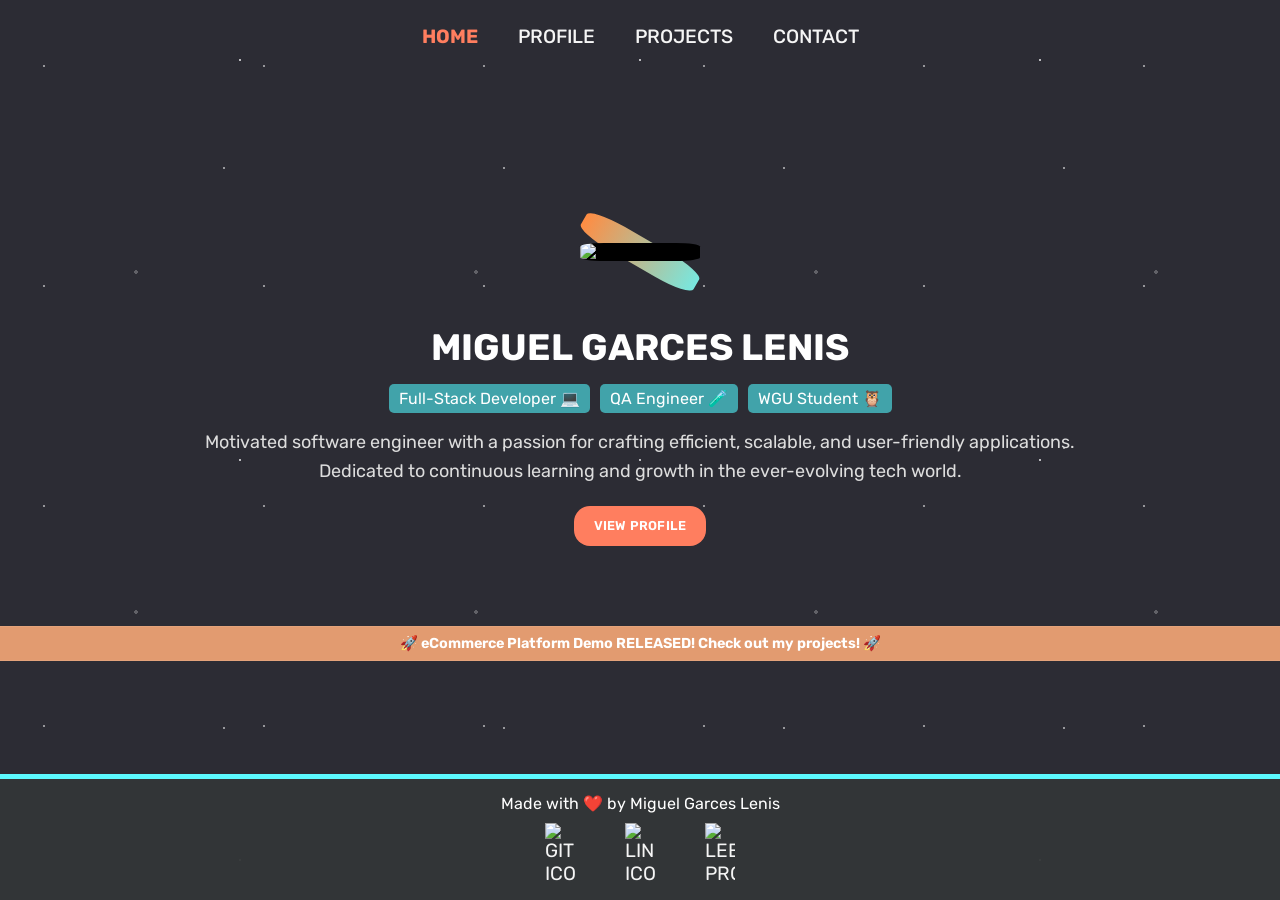
==== index.html @ 862947ea "Refactor projects page layout and functionality - Updated projects.html to enhance structure and acc" ====
<!doctype html>
<html lang="en">
   <head>
      <meta charset="UTF-8" />
      <title>MG | Home</title>
      <meta name="viewport" content="width=device-width, initial-scale=1" />
      <link rel="stylesheet" href="./styling/main.css" />
      <link rel="stylesheet" href="./styling/index.css" />
   </head>
   <body>
      <header class="fade-in">
         <nav>
            <ul class="nav-menu">
               <li><a class="active" href="index.html">Home</a></li>
               <li><a href="profile.html">Profile</a></li>
               <li><a href="projects.html">Projects</a></li>
               <li><a href="contact.html">Contact</a></li>
            </ul>
         </nav>
      </header>

      <main>
         <section class="heading-section">
            <div class="heading-container">
               <div class="image-wrapper">
                  <img
                     class="heading-image"
                     src="./images/me-pic.jpg"
                     alt="Personal Picture"
                  />
               </div>
               <h3 class="hover-text fade-in">
                  <span>M</span><span>I</span><span>G</span><span>U</span
                  ><span>E</span><span>L</span> <span>G</span><span>A</span
                  ><span>R</span><span>C</span><span>E</span><span>S</span>
                  <span>L</span><span>E</span><span>N</span><span>I</span
                  ><span>S</span>
               </h3>
               <div class="career-tags-container">
                  <span class="career-tag">Full-Stack Developer 💻</span>
                  <span class="career-tag">QA Engineer 🧪</span>
                  <span class="career-tag">WGU Student 🦉</span>
               </div>
            </div>
            <div class="heading-description">
               <p>
                  Motivated software engineer with a passion for crafting
                  efficient, scalable, and user-friendly applications.
               </p>
               <p>
                  Dedicated to continuous learning and growth in the
                  ever-evolving tech world.
               </p>
               <a href="profile.html" class="cta-button">View Profile</a>
            </div>
         </section>
      </main>
      <div class="announcements">
         <p>
            🚀 eCommerce Platform Demo RELEASED! Check out my projects! 🚀
         </p>
      </div>
      <footer>
         <p>Made with ❤️ by Miguel Garces Lenis</p>
         <div class="social-icons">
            <a href="https://github.com/destrutoyt" target="_blank"
               ><img src="./images/github-logo.svg" alt="GitHub Icon"
            /></a>
            <a href="https://www.linkedin.com/in/miguelgarcesl/" target="_blank"
               ><img src="./images/linkedin-logo.svg" alt="LinkedIn Icon"
            /></a>
            <a href="https://leetcode.com/u/destrutoyt/" target="_blank"
               ><img src="./images/leetcode-logo.svg" alt="LeetCode Profile"
            /></a>
         </div>
      </footer>
   </body>
</html>
---- styling/main.css ----
@import url('https://fonts.googleapis.com/css2?family=Chakra+Petch:ital,wght@0,300;0,400;0,500;0,600;0,700;1,300;1,400;1,500;1,600;1,700&family=Rubik:ital,wght@0,300..900;1,300..900&display=swap');
@import url('https://fonts.googleapis.com/css2?family=Clicker+Script&display=swap');

:root {
  /* ===== CUSTOM COLORS ===== */
  --body-backg-color: rgba(28, 28, 36, 0.925);

  --neon-orange: #ff8c42;
  --neon-sky: #5cfaff;
  --neon-yellow: #ffcc00;
  --neon-green: #4eea66;

  --dev-status: rgba(206, 113, 8, 0.925);
  --peachy: #ff7e5f;
  --light-peachy: rgba(255, 173, 122, 0.863);
  --saffron: rgb(255, 178, 36);
  --light-warm-color: rgba(221, 189, 141, 0.968);
  --dark-beige-transparent: rgba(170, 142, 108, 0.833);
  --peachy-blue: rgb(65, 163, 170);
  --mint-green: #97ffc2;
  --dark-gray-translucent: rgba(72, 72, 75, 0.925);
  --soft-blue: rgb(103, 180, 190);
  --forest-green: #59be6a;

  --steel-blue: #4e8ba3;
  --soft-red: rgb(211, 98, 98);
  --soft-red-translucent: rgba(211, 98, 98, 0.758); /* For hover effect */
  --coral-translucent: #ff7f5fb3; /* For hover effect */
  --steel-blue-translucent: #4e8ba3ae; /* For hover effect */

  --sky-blue: #8bacca;
  --soft-pink: #f8cbcb;
  --mint-aqua: #43c287;

  --released-status: rgba(89, 190, 106, 0.925);
  --coming-status: rgba(128, 128, 128, 0.8);
  --demo-status: rgba(130, 95, 255, 0.8);
  --dev-status: rgba(206, 113, 8, 0.925);
}

/* ===== GENERAL STYLYING ===== */
* {
  padding: 0;
  margin: 0;
  text-decoration: none;
  list-style: none;
  box-sizing: border-box;
}
p {
  font-family: 'Rubik', sans-serif;
}
h1,
h2,
h3,
h4 {
  font-family: 'Rubik', sans-serif;
  font-weight: 700;
}
body {
  position: relative;
  display: flex;
  flex-direction: column;
  min-height: 100vh;
  box-sizing: border-box;
  background-color: var(--body-backg-color);
  margin: 0;
  height: 100%;
}
body::before {
  content: '';
  position: fixed;
  inset: 0px;
  z-index: 0;
  pointer-events: none;

  background:
    radial-gradient(
      1px 1px at 20% 30%,
      rgba(255, 255, 255, 0.5) 99%,
      transparent 100%
    ),
    radial-gradient(
      1px 1px at 80% 60%,
      rgba(255, 255, 255, 0.514) 99%,
      transparent 100%
    ),
    radial-gradient(
      2px 2px at 40% 80%,
      rgba(255, 255, 255, 0.25) 99%,
      transparent 100%
    ),
    radial-gradient(
      1px 1px at 60% 15%,
      rgba(255, 255, 255, 0.685) 99%,
      transparent 100%
    );

  background-size:
    220px 220px,
    280px 280px,
    340px 340px,
    400px 400px;
  background-repeat: repeat;

  opacity: 1;
  filter: blur(0.2px);

  animation: star-drift 18s linear infinite;
}
header,
main,
footer {
  position: relative;
  z-index: 1;
}
main {
  margin-bottom: 30px;
}
html,
body {
  overflow-x: hidden;
}
li,
a {
  font-family: 'Rubik', sans-serif !important;
  font-size: 1.2rem;
  font-weight: 400;
  text-decoration: none;
  text-transform: uppercase;
  color: whitesmoke;
}
header {
  display: flex;
  justify-content: center;
  align-items: center;
  padding-bottom: 30%;
}

/* ===== COLORS ===== */
.peachy-color {
  color: var(--peachy) !important;
}
.neon-green {
  color: var(--neon-green) !important;
}
.dark-beige {
  color: var(--light-warm-color) !important;
}
.reddish {
  color: red;
}
.fade-in {
  animation: fade-in 2s ease;
}
@keyframes gradient {
  0% {
    background-position: 0%;
  }
  50% {
    background-position: 100%;
  }
  100% {
    background-position: 0% 50%;
  }
}
@keyframes fade-in {
  0% {
    opacity: 0;
  }
  100% {
    opacity: 1;
  }
}
/* ===== CUSTOM TEXT/FONT/SIZE ===== */
.h2-large-text {
  font-size: 3.5rem;
  color: white;
}
.h3-medium-text {
  font-size: 2.5rem;
  color: white;
}
.h4-small-text {
  font-size: 1.5rem;
  color: white;
}
.h4-smaller-text {
  font-size: 1.2rem;
  color: white;
}
.h5-small-text {
  font-size: 1.2rem;
  font-weight: 400;
  color: white;
}
.p-small-text {
  width: 600px;
  font-size: 1.2rem;
  font-weight: 400;
  color: white;
  display: block;
}
.honor-text {
  font-family: 'Clicker Script', serif;
  font-size: 1.5rem;
  font-weight: 700;
  color: gold;
}
.p-small-description {
  text-wrap: wrap;
  font-size: 1.1rem;
  font-weight: 400;
  color: white;
}
/* ===== MISCELLANEOUS  ===== */
.light-weight {
  font-weight: 500;
}
.bold-weight {
  font-weight: 700;
}
.margin-botton-50 {
  margin-bottom: 50px;
}
.margin-left-75 {
  margin-left: -75px;
}
.hidden {
  display: none;
}
.center-text {
  text-align: center;
}
/* ===== NAVBAR ===== */
.nav-menu {
  display: flex;
  flex-wrap: wrap;
  gap: 30px;
  justify-content: center;
  align-items: center;
  position: relative;
  transform: translateY(-90px);
  padding: 15px 0;

  background-color: rgba(51, 55, 56, 0.959);
  border-bottom: 5px solid var(--neon-sky);
  border-bottom-left-radius: 25%;
  border-bottom-right-radius: 25%;
  transition: all 0.5s ease;
}
.nav-menu li a {
  display: inline-block;
  font-family: 'Rubik', sans-serif !important;
  font-size: 1rem;
  font-weight: 450;
  transition: all 0.3s ease;
}
.nav-menu:hover {
  border-bottom: 10px solid var(--peachy);
  border-bottom-left-radius: 10%;
  border-bottom-right-radius: 10%;
  transform: translateY(0);
}
.nav-menu li a:hover {
  color: var(--mint-green);
  transform: translateY(-5px);
}
.nav-menu li a.active {
  color: var(--peachy);
  font-weight: 700;
}

/* ===== FOOTER ===== */
footer {
  position: relative;
  display: flex;
  flex-direction: column;
  justify-content: center;
  align-items: center;
  padding: 15px;

  background-color: rgba(51, 55, 56, 0.959);
  border-top: 5px solid var(--neon-sky);
  margin-top: auto;
  color: white;

  overflow: visible;
}

footer::before {
  content: '';
  position: absolute;
  left: 0;
  top: -5px;
  width: 100%;
  height: 5px;
  background: var(--neon-yellow);

  transform: scaleX(0);
  transform-origin: left;
  transition: transform 1s ease;

  z-index: 9999;
  pointer-events: none;
}

footer:hover::before {
  transform: scaleX(1);
}

footer p {
  font-size: 1rem;
  text-align: center;
}
footer .social-icons {
  display: flex;
  gap: 50px;
  margin-top: 10px;
}
footer .social-icons img {
  width: auto;
  max-width: 30px;
  height: 30px;
  transition: all 0.3s ease;
}
footer .social-icons img:hover {
  transform: translateY(-5px);
}

/* ===== PROJECTS WEBPAGE STYLING ===== */
/* == CONTAINERS == */
.project-introduction {
  display: flex;
  flex-direction: column;
  align-items: center;
  text-align: center;
}
.project-parent-container {
  display: grid;
  grid-template-columns: repeat(auto-fit, minmax(450px, 1fr));
  gap: 50px;
  padding: 50px;
  max-width: 1500px;
  margin-inline: auto; /* centers the grid container */
}
.project-child-container {
  display: grid;
  position: relative;
  grid-template-rows: auto auto auto auto auto; /* image, title, description, tags */
  background-color: rgba(253, 207, 170, 0.795);
  border-radius: 10px;
  height: 50vh;
  overflow: hidden;
  transition: all 0.2s ease;
}
.icons-container {
  display: flex;
  justify-content: center;
  gap: 50px;
  width: 100%;
}

@keyframes fadeIn {
  from {
    opacity: 0;
    transform: translateY(-20px);
  }
  to {
    opacity: 1;
    transform: translateY(0);
  }
}

/* ===== MAIN PAGE ANIMATIONS ===== */
@keyframes cursor {
  50% {
    border-color: transparent;
  }
}
@keyframes star-drift {
  from {
    background-position:
      0 0,
      0 0,
      0 0,
      0 0;
  }
  to {
    background-position:
      220px 400px,
      -280px 220px,
      340px -260px,
      -400px -300px;
  }
}
/* ========== RESPONSIVE DESIGN  ========== */
@media (min-width: 360px) {
  .nav-menu {
    padding: 25px;
    transform: translateY(-110px);
  }
}
@media (min-width: 415px) {
  .nav-menu {
    transform: translateY(-100px);
  }
}
@media (min-width: 417px) {
  header {
    padding-bottom: 150px;
  }
  .nav-menu {
    gap: 40px;
    transform: translateY(0);
    padding: 25px 10px 25px 10px;
    background-color: transparent;
    border: none;
    justify-content: center;
    align-content: center;
  }
  .nav-menu li a {
    text-align: center !important;
    width: 100%;
  }
  .nav-menu:hover {
    border: none;
  }
}
@media (min-width: 700px) {
  .nav-menu li a {
    font-size: 1.2rem;
  }
}
---- styling/index.css ----
/* ===== HOME WEBPAGE STYLING ===== */
/* == ANNOUNCEMENTS == */
.announcements {
  width: 100%;
  background-color: var(--light-peachy);
  color: white;
  font-family: 'Rubik', sans-serif;
  font-size: 0.90rem;
  font-weight: 650;
  text-align: center;
  padding: 8px 0;
  border-top: 1px solid rgba(255,255,255,0.08);
  border-bottom: 1px solid rgba(255,255,255,0.08);

  overflow: hidden;
}

.announcements p {
  margin: 0;
  opacity: 0;
  color: white;
  transform: translateX(-40px);
  animation: slide-in 2s ease forwards;
}

/* == SECTIONS == */
.heading-section {
  padding: 20px;
}
/* == CONTAINERS == */
.heading-container {
  display: flex;
  flex-direction: column;
  align-items: center;
  flex-wrap: wrap;
  gap: 15px;
}
.heading-container .hover-text {
  font-family: 'Rubik', sans-serif;
  text-align: center;
  color: white;
  margin-top: 50px;
}
.hover-text span {
  display: inline-block;
  color: white;
  transition: color 0.3s ease, transform 0.3s ease;
}
.hover-text:hover span {
  color: var(--peachy);
  transform: translateY(-2px);
}

.hover-text span:nth-child(1) { transition-delay: 0s; }
.hover-text span:nth-child(2) { transition-delay: 0.05s; }
.hover-text span:nth-child(3) { transition-delay: 0.1s; }
.hover-text span:nth-child(4) { transition-delay: 0.15s; }
.hover-text span:nth-child(5) { transition-delay: 0.2s; }
.hover-text span:nth-child(6) { transition-delay: 0.25s; }
.hover-text span:nth-child(7) { transition-delay: 0.3s; }
.hover-text span:nth-child(8) { transition-delay: 0.35s; }
.hover-text span:nth-child(9) { transition-delay: 0.4s; }
.hover-text span:nth-child(10) { transition-delay: 0.45s; }
.hover-text span:nth-child(11) { transition-delay: 0.5s; }
.hover-text span:nth-child(12) { transition-delay: 0.55s; }
.hover-text span:nth-child(13) { transition-delay: 0.6s; }
.hover-text span:nth-child(14) { transition-delay: 0.65s; }
.hover-text span:nth-child(15) { transition-delay: 0.7s; }
.hover-text span:nth-child(16) { transition-delay: 0.75s; }
.hover-text span:nth-child(17) { transition-delay: 0.8s; }

.career-tags-container {
  display: flex;
  flex-direction: row;
  align-items: center;
  justify-content: center;
  flex-wrap: wrap;
  gap: 10px;
}

/* == HOME IMAGE STYLING == */
.image-wrapper {
  position: relative;
  width: fit-content;
}
.image-wrapper::before {
  content: "";
  position: absolute;
  inset: 50px; /* border thickness */
  border-radius: 30%;
  background: linear-gradient(
    90deg,
    var(--neon-orange),
    var(--neon-sky),
    var(--neon-yellow),
    var(--neon-green),
    var(--neon-orange),
    var(--neon-sky)
  );
  background-size: 600% 100%;
  background-position: 0% 50%;

  z-index: 0;
  transform: rotate(30deg);
  animation: switch-colors 4s linear infinite,
    inset-out 1s ease forwards;
}
.heading-image {
  position: relative;
  z-index: 1;
  height: 400px;
  border-radius: 20%;
  object-fit: cover;
  background: #000;
}

.career-tag {
  background-color: var(--peachy-blue);
  color: white;
  padding: 5px 10px;
  border-radius: 5px;
  font-size: 14px;
  font-family: 'Rubik', sans-serif;
  transition: all 0.3s ease;
  opacity: 0;
  animation: fade-in 1s ease forwards;
}
.career-tag:first-child {
  animation-delay: 1s;
}
.career-tag:nth-child(2) {
  animation-delay: 1.5s;
}
.career-tag:nth-child(3) {
  animation-delay: 2s;
}
.career-tag:hover {
  background-color: var(--peachy);
  box-shadow: 0 0px 10px rgba(94, 172, 221, 0.377);
  transform: scale(1.05);
}
.heading-description {
  margin-top: 15px;
  margin-bottom: 30px;
  font-family: 'Open Sans', sans-serif;
  font-size: 16px;
  line-height: 1.6;
  color: #ddd;
  text-align: center;
  opacity: 0;
  animation: fade-in 1s ease forwards 2.5s;
}
.cta-button {
  display: inline-block;
  background-color: var(--peachy);
  color: white;
  text-decoration: none;
  font-weight: 700;
  font-family: "Rubik", sans-serif;
  padding: 10px 20px;
  border-radius: 16px;
  cursor: pointer;
  font-weight: 600;
  font-size: 0.8rem;
  letter-spacing: 0.2px;
  margin-top: 20px;
  transition: background-color 0.3s ease, transform 0.2s ease, box-shadow 0.2s ease;
}
.cta-button:hover {
  background-color: darkorange;
  transform: translateY(-2px);
}

@keyframes inset-out {
  from {
    inset: 50px;
  }
  to {
    inset: -5px;
  }
}

@keyframes switch-colors {
  0%   { background-position: 0% 50%; }
  100% { background-position: 100% 50%; }
}

@keyframes slide-in {
  from {
    opacity: 0;
    transform: translateX(-40px);
  }
  to {
    opacity: 1;
    transform: translateX(0);
  }
}

@media (min-width: 10px) {
  .heading-image {
    height: 300px;
  }
  .heading-container .hover-text {
    font-size: 1.3rem;
  }
}
@media (min-width: 425px) {
  .heading-image {
    height: 400px;
  }
  .heading-container .hover-text {
    font-size: 1.8rem;
  }
}
@media (min-width: 768px) {
  .heading-image {
    height: 500px;
  }
  .heading-container .hover-text {
    font-size: 2.3rem;
  }
  .career-tag {
    font-size: 16px;
  }
  .heading-description {
    font-size: 18px;
  }
}
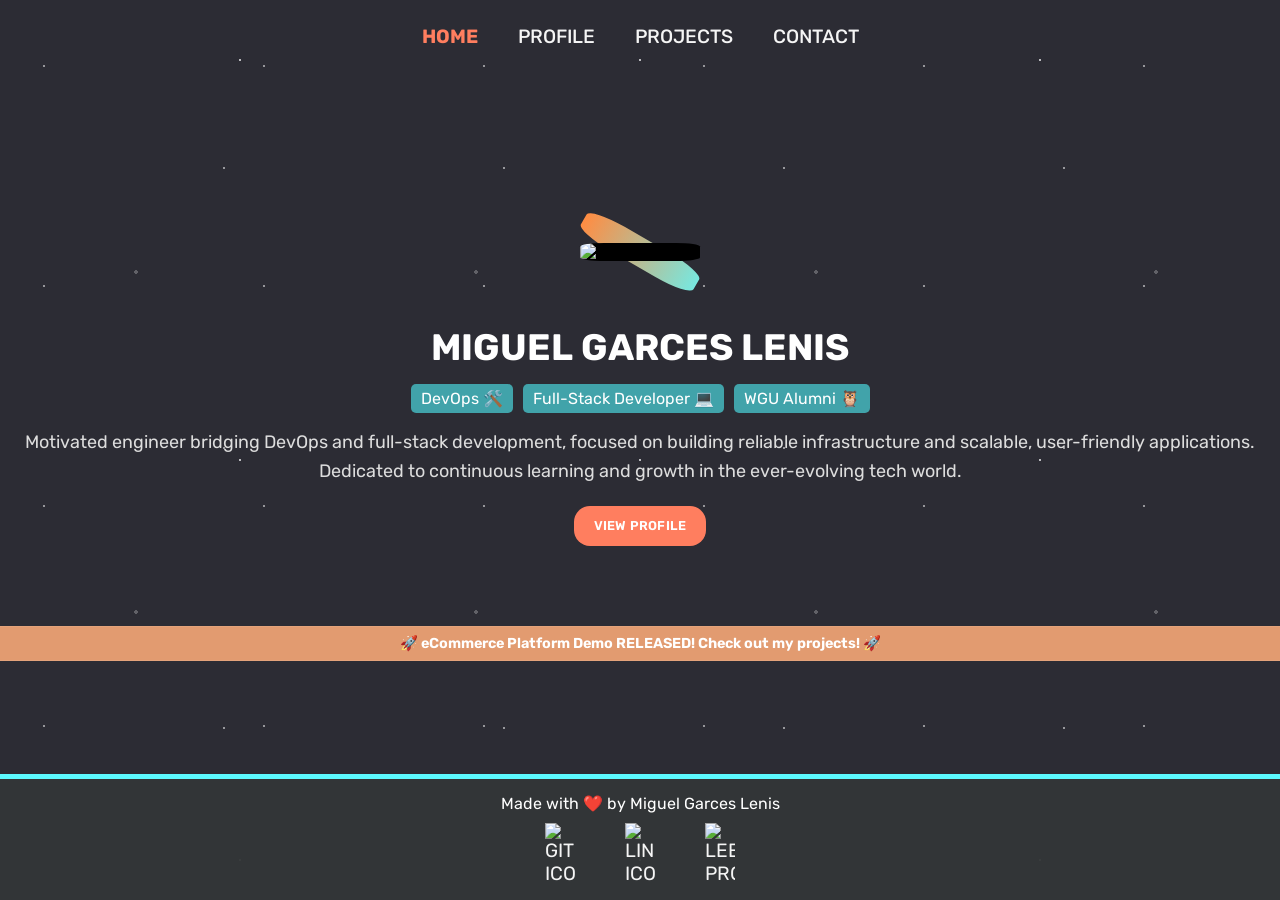
==== commit 27007a8c: "Add SVG icons for Git, Linux, Pipeline, and Server - Created a new SVG icon for Git with a distinct " ====
--- a/index.html
+++ b/index.html
@@ -37,15 +37,16 @@
                   ><span>S</span>
                </h3>
                <div class="career-tags-container">
+                  <span class="career-tag">DevOps 🛠️</span>
                   <span class="career-tag">Full-Stack Developer 💻</span>
-                  <span class="career-tag">QA Engineer 🧪</span>
-                  <span class="career-tag">WGU Student 🦉</span>
+                  <span class="career-tag">WGU Alumni 🦉</span>
                </div>
             </div>
             <div class="heading-description">
                <p>
-                  Motivated software engineer with a passion for crafting
-                  efficient, scalable, and user-friendly applications.
+                  Motivated engineer bridging DevOps and full-stack
+                  development, focused on building reliable infrastructure and
+                  scalable, user-friendly applications.
                </p>
                <p>
                   Dedicated to continuous learning and growth in the
